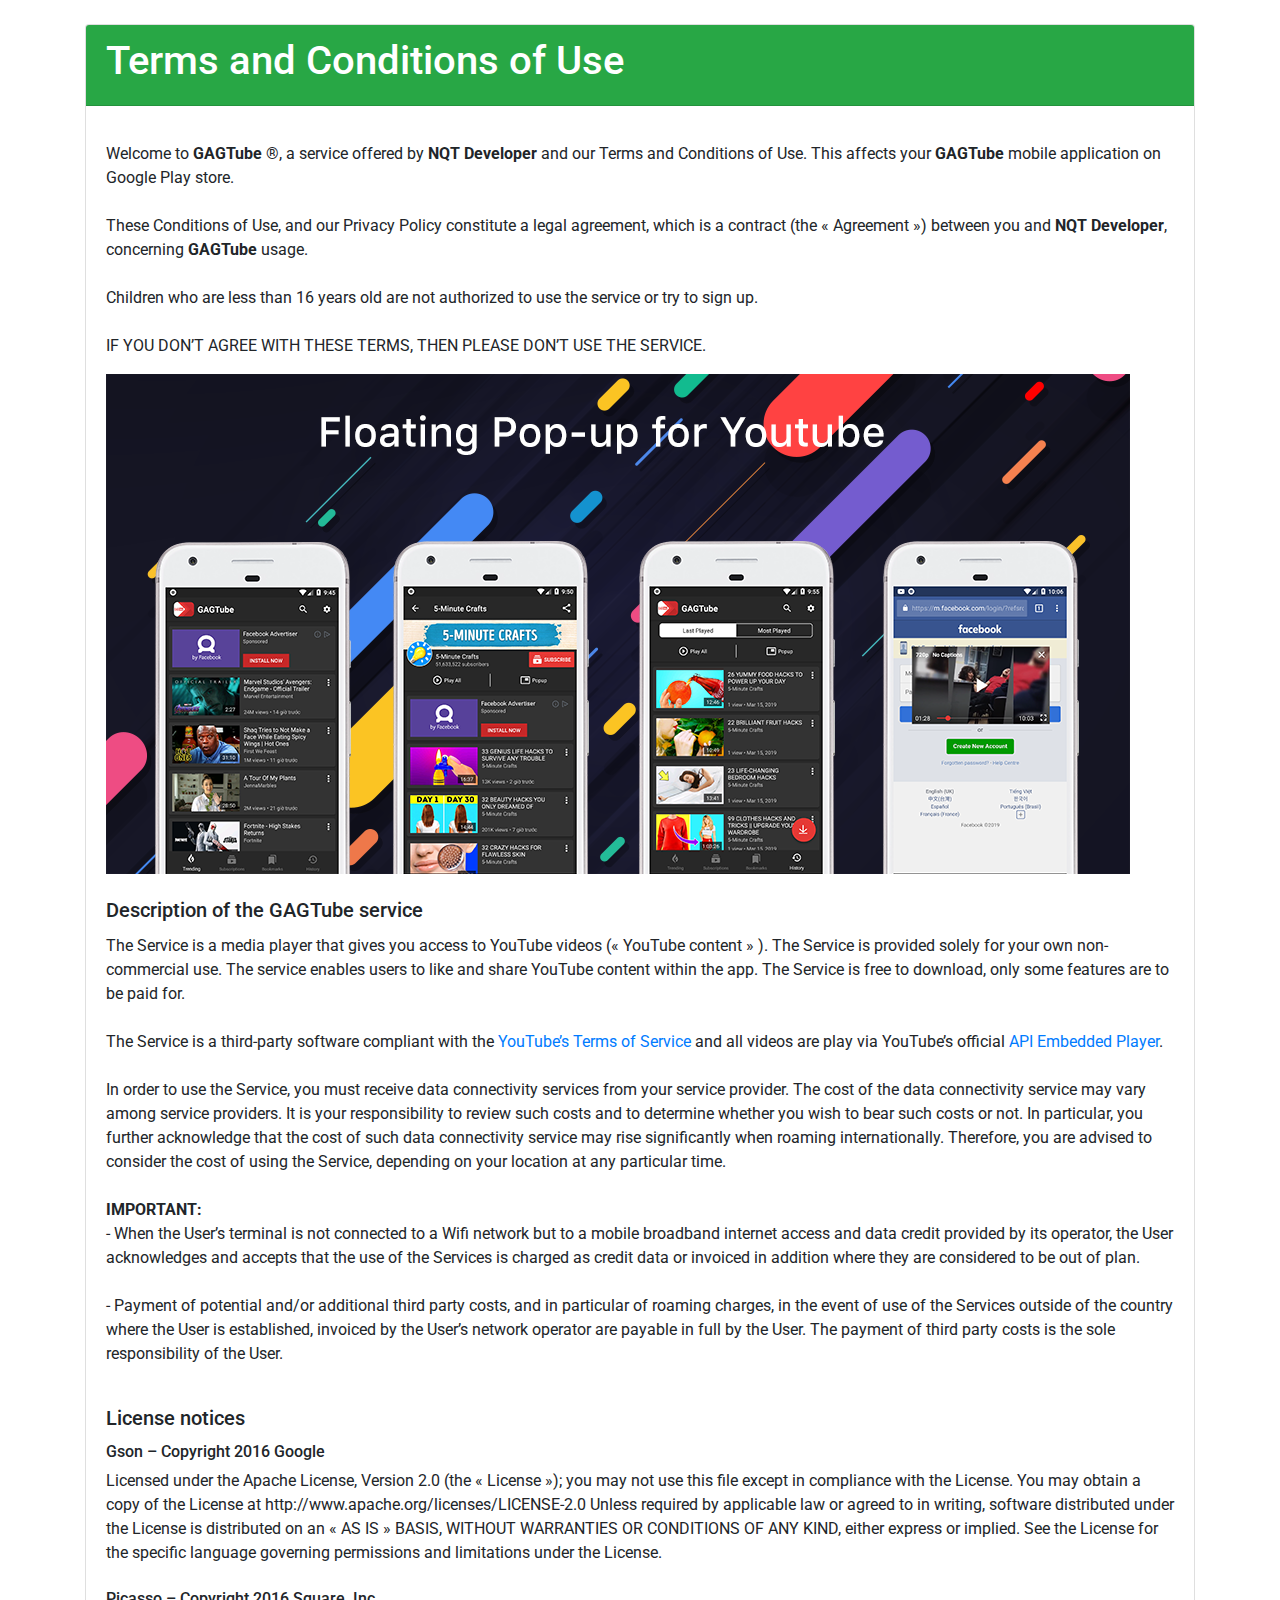
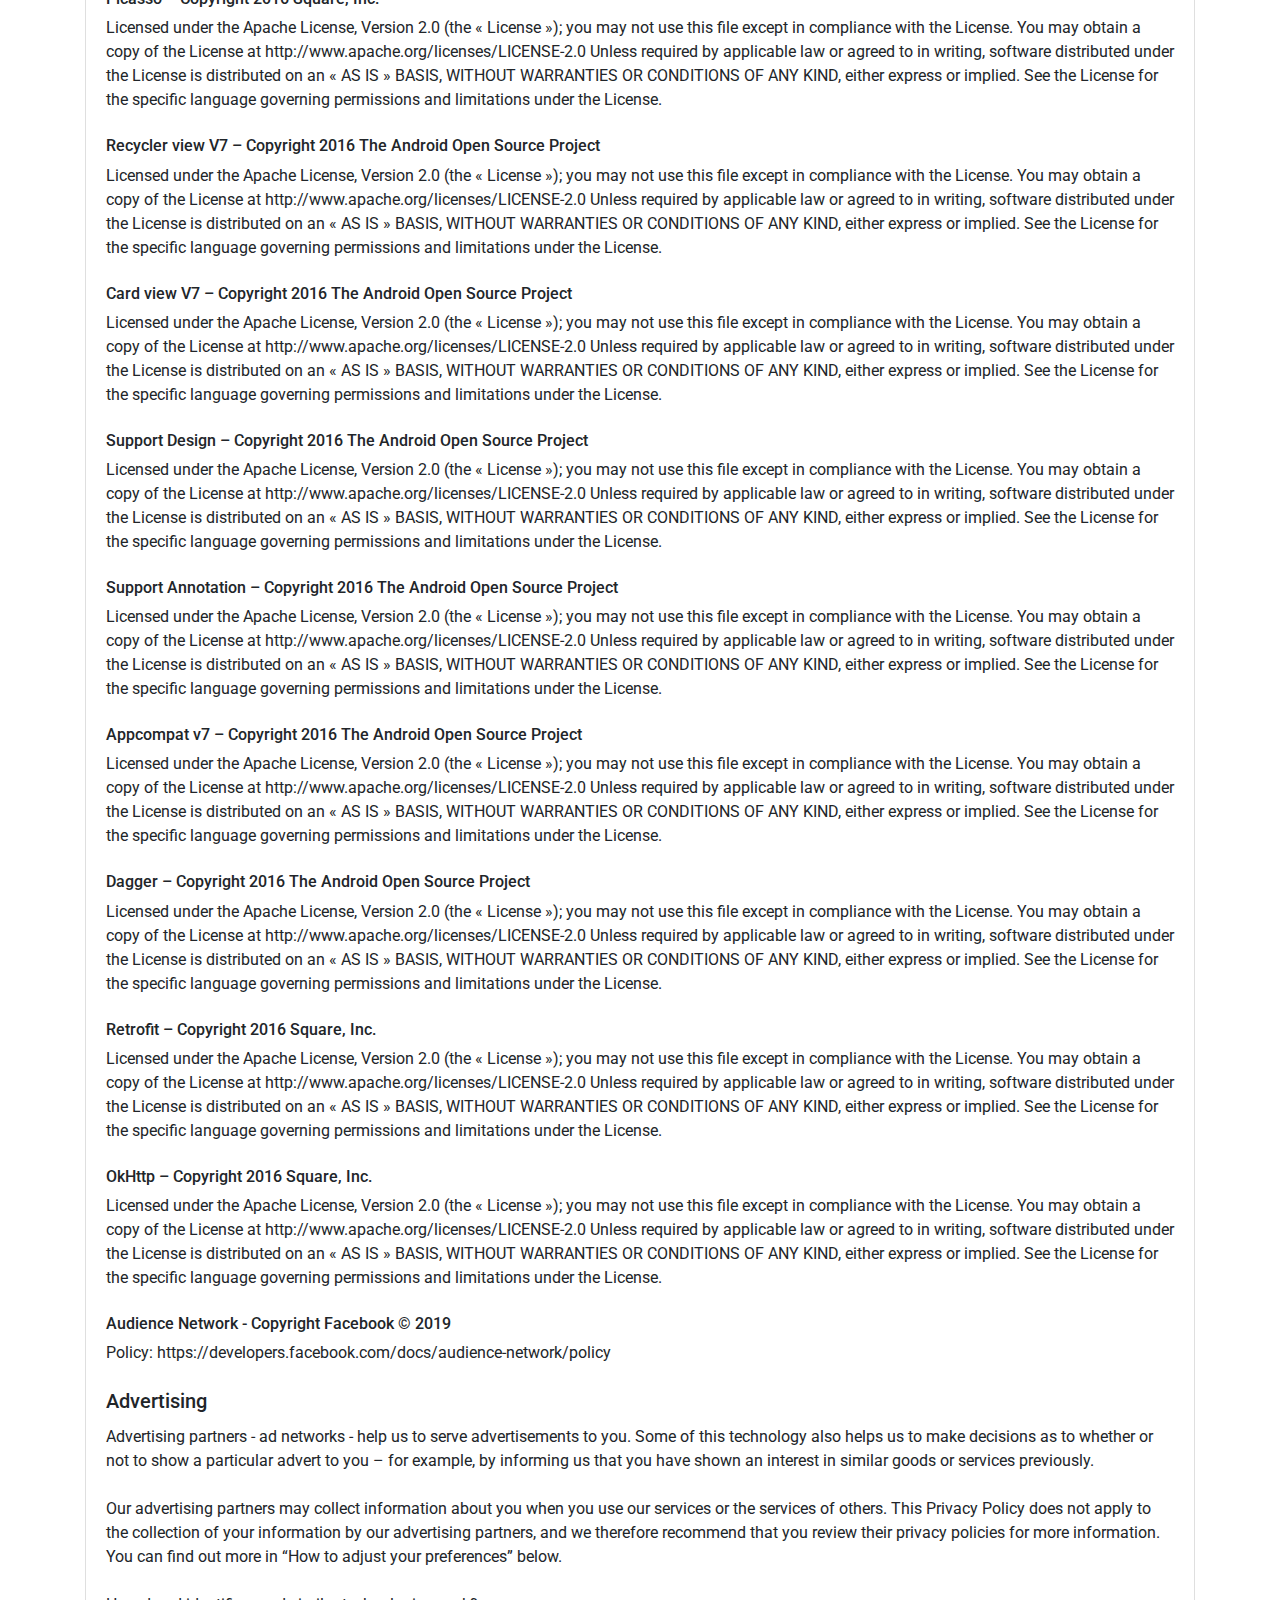
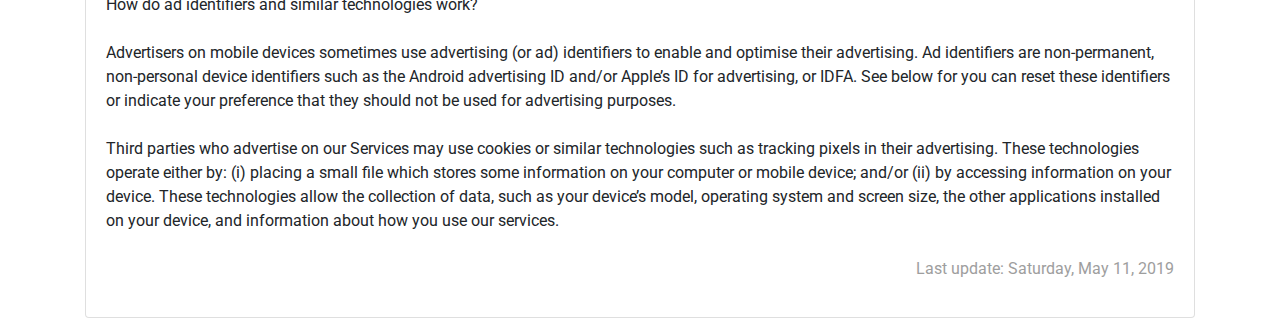
==== floating-tube.html @ c1219b05 "Added floating tube policy" ====
<!DOCTYPE html>
<html lang="en">
<head>
    <meta charset="UTF-8">
    <title>GAGTube | Floating Pop-up Youtube Player for Android</title>
    <!-- Description -->
    <meta name="description" content="Personal Portfolio HTML5 Template">
    <meta name="viewport" content="width=device-width, initial-scale=1, shrink-to-fit=no">
    <!-- Favicons -->
    <link rel="icon" type="image/png" sizes="32x32" href="img/favicons/favicon.png">
    <link rel="icon" type="image/png" sizes="16x16" href="img/favicons/favicon.png">
    <!-- CSS Assets -->
    <!-- Bootstrap -->
    <link rel="stylesheet" href="https://stackpath.bootstrapcdn.com/bootstrap/4.3.1/css/bootstrap.min.css"
          integrity="sha384-ggOyR0iXCbMQv3Xipma34MD+dH/1fQ784/j6cY/iJTQUOhcWr7x9JvoRxT2MZw1T" crossorigin="anonymous">
    <link rel="stylesheet" href="css/bootstrap-custom.min.css">
    <link href="https://fonts.googleapis.com/css?family=Roboto:400%7CPoppins:300,400,500,600,700%7CRaleway:300,400,500,600,700,800" rel="stylesheet">
</head>
<body>
<div class="container">

    <div class="card" style="margin-top: 24px">
        <div class="card-header text-white bg-success mb-3">
            <h1>Terms and Conditions of Use</h1>
        </div>
        <div class="card-body">
            <p>

                Welcome to <b>GAGTube</b> ®, a service offered by <b>NQT Developer</b> and our Terms and Conditions of Use. This affects your <b>GAGTube</b> mobile
                application on Google Play store.<br><br>

                These Conditions of Use, and our Privacy Policy constitute a legal agreement, which is a contract (the « Agreement ») between you and
                <b>NQT
                    Developer</b>, concerning <b>GAGTube</b> usage.<br><br>

                Children who are less than 16 years old are not authorized to use the service or try to sign up.<br><br>

                IF YOU DON’T AGREE WITH THESE TERMS, THEN PLEASE DON’T USE THE SERVICE.<br>

            </p>
            <img src="img/gagtube.png"><br><br>
            <h5 class="card-title">Description of the GAGTube service</h5>
            <p>
                The Service is a media player that gives you access to YouTube videos (« YouTube content » ). The Service is provided solely for your
                own non-commercial use. The service enables users to like and share YouTube content within the app. The Service is free to download,
                only some features are to be paid for.<br><br>

                The Service is a third-party software compliant with the <a
                    href="https://developers.google.com/youtube/terms/api-services-terms-of-service" target="_blank">YouTube’s Terms of Service</a>
                and all videos are play via YouTube’s official <a href="https://developers.google.com/youtube/iframe_api_reference" target="_blank">API
                Embedded Player</a>.<br><br>

                In order to use the Service, you must receive data connectivity services from your service provider. The cost of the data connectivity
                service may vary among service providers. It is your responsibility to review such costs and to determine whether you wish to bear
                such costs or not. In particular, you further acknowledge that the cost of such data connectivity service may rise significantly when
                roaming internationally. Therefore, you are advised to consider the cost of using the Service, depending on your location at any
                particular time.<br><br>

                <b>IMPORTANT:</b><br>

                - When the User’s terminal is not connected to a Wifi network but to a mobile broadband internet access and data credit provided by
                its operator, the User acknowledges and accepts that the use of the Services is charged as credit data or invoiced in addition where
                they are considered to be out of plan.<br><br>

                - Payment of potential and/or additional third party costs, and in particular of roaming charges, in the event of use of the Services
                outside of the country where the User is established, invoiced by the User’s network operator are payable in full by the User. The
                payment of third party costs is the sole responsibility of the User.
                <br><br>
            </p>
            <h5 class="card-title">License notices</h5>
            <h6>Gson – Copyright 2016 Google</h6>
            Licensed under the Apache License, Version 2.0 (the « License »); you may not use this file except in compliance with the License. You may
            obtain a copy of the License at http://www.apache.org/licenses/LICENSE-2.0 Unless required by applicable law or agreed to in writing,
            software distributed under the License is distributed on an « AS IS » BASIS, WITHOUT WARRANTIES OR CONDITIONS OF ANY KIND, either express
            or implied. See the License for the specific language governing permissions and limitations under the License.<br><br>

            <h6>Picasso – Copyright 2016 Square, Inc.</h6>
            Licensed under the Apache License, Version 2.0 (the « License »); you may not use this file except in compliance with the License. You may
            obtain a copy of the License at http://www.apache.org/licenses/LICENSE-2.0 Unless required by applicable law or agreed to in writing,
            software distributed under the License is distributed on an « AS IS » BASIS, WITHOUT WARRANTIES OR CONDITIONS OF ANY KIND, either express
            or implied. See the License for the specific language governing permissions and limitations under the License.<br><br>

            <h6>Recycler view V7 – Copyright 2016 The Android Open Source Project</h6>
            Licensed under the Apache License, Version 2.0 (the « License »); you may not use this file except in compliance with the License. You may
            obtain a copy of the License at http://www.apache.org/licenses/LICENSE-2.0 Unless required by applicable law or agreed to in writing,
            software distributed under the License is distributed on an « AS IS » BASIS, WITHOUT WARRANTIES OR CONDITIONS OF ANY KIND, either express
            or implied. See the License for the specific language governing permissions and limitations under the License.<br><br>

            <h6>Card view V7 – Copyright 2016 The Android Open Source Project</h6>
            Licensed under the Apache License, Version 2.0 (the « License »); you may not use this file except in compliance with the License. You may
            obtain a copy of the License at http://www.apache.org/licenses/LICENSE-2.0 Unless required by applicable law or agreed to in writing,
            software distributed under the License is distributed on an « AS IS » BASIS, WITHOUT WARRANTIES OR CONDITIONS OF ANY KIND, either express
            or implied. See the License for the specific language governing permissions and limitations under the License.<br><br>

            <h6>Support Design – Copyright 2016 The Android Open Source Project</h6>
            Licensed under the Apache License, Version 2.0 (the « License »); you may not use this file except in compliance with the License. You may
            obtain a copy of the License at http://www.apache.org/licenses/LICENSE-2.0 Unless required by applicable law or agreed to in writing,
            software distributed under the License is distributed on an « AS IS » BASIS, WITHOUT WARRANTIES OR CONDITIONS OF ANY KIND, either express
            or implied. See the License for the specific language governing permissions and limitations under the License.<br><br>

            <h6>Support Annotation – Copyright 2016 The Android Open Source Project</h6>
            Licensed under the Apache License, Version 2.0 (the « License »); you may not use this file except in compliance with the License. You may
            obtain a copy of the License at http://www.apache.org/licenses/LICENSE-2.0 Unless required by applicable law or agreed to in writing,
            software distributed under the License is distributed on an « AS IS » BASIS, WITHOUT WARRANTIES OR CONDITIONS OF ANY KIND, either express
            or implied. See the License for the specific language governing permissions and limitations under the License.<br><br>

            <h6>Appcompat v7 – Copyright 2016 The Android Open Source Project</h6>
            Licensed under the Apache License, Version 2.0 (the « License »); you may not use this file except in compliance with the License. You may
            obtain a copy of the License at http://www.apache.org/licenses/LICENSE-2.0 Unless required by applicable law or agreed to in writing,
            software distributed under the License is distributed on an « AS IS » BASIS, WITHOUT WARRANTIES OR CONDITIONS OF ANY KIND, either express
            or implied. See the License for the specific language governing permissions and limitations under the License.<br><br>

            <h6>Dagger – Copyright 2016 The Android Open Source Project</h6>
            Licensed under the Apache License, Version 2.0 (the « License »); you may not use this file except in compliance with the License. You may
            obtain a copy of the License at http://www.apache.org/licenses/LICENSE-2.0 Unless required by applicable law or agreed to in writing,
            software distributed under the License is distributed on an « AS IS » BASIS, WITHOUT WARRANTIES OR CONDITIONS OF ANY KIND, either express
            or implied. See the License for the specific language governing permissions and limitations under the License.<br><br>

            <h6>Retrofit – Copyright 2016 Square, Inc.</h6>
            Licensed under the Apache License, Version 2.0 (the « License »); you may not use this file except in compliance with the License. You may
            obtain a copy of the License at http://www.apache.org/licenses/LICENSE-2.0 Unless required by applicable law or agreed to in writing,
            software distributed under the License is distributed on an « AS IS » BASIS, WITHOUT WARRANTIES OR CONDITIONS OF ANY KIND, either express
            or implied. See the License for the specific language governing permissions and limitations under the License.<br><br>

            <h6>OkHttp – Copyright 2016 Square, Inc.</h6>
            Licensed under the Apache License, Version 2.0 (the « License »); you may not use this file except in compliance with the License. You may
            obtain a copy of the License at http://www.apache.org/licenses/LICENSE-2.0 Unless required by applicable law or agreed to in writing,
            software distributed under the License is distributed on an « AS IS » BASIS, WITHOUT WARRANTIES OR CONDITIONS OF ANY KIND, either express
            or implied. See the License for the specific language governing permissions and limitations under the License.<br><br>

            <h6>Audience Network - Copyright Facebook © 2019</h6>
            Policy: https://developers.facebook.com/docs/audience-network/policy<br><br>

            <h5 class="card-title">Advertising</h5>
            Advertising partners - ad networks - help us to serve advertisements to you. Some of this technology also helps us to make decisions as to
            whether or not to show a particular advert to you – for example, by informing us that you have shown an interest in similar goods or
            services previously.<br><br>

            Our advertising partners may collect information about you when you use our services or the services of others. This Privacy Policy does
            not apply to the collection of your information by our advertising partners, and we therefore recommend that you review their privacy
            policies for more information. You can find out more in “How to adjust your preferences” below.<br><br>

            How do ad identifiers and similar technologies work?<br><br>

            Advertisers on mobile devices sometimes use advertising (or ad) identifiers to enable and optimise their advertising. Ad identifiers are
            non-permanent, non-personal device identifiers such as the Android advertising ID and/or Apple’s ID for advertising, or IDFA. See below
            for you can reset these identifiers or indicate your preference that they should not be used for advertising purposes.<br><br>

            Third parties who advertise on our Services may use cookies or similar technologies such as tracking pixels in their advertising. These
            technologies operate either by: (i) placing a small file which stores some information on your computer or mobile device; and/or (ii) by
            accessing information on your device. These technologies allow the collection of data, such as your device’s model, operating system and
            screen size, the other applications installed on your device, and information about how you use our services.<br><br>

            <p align="right" style="color: #9e9e9e">Last update: Saturday, May 11, 2019</p>
        </div>
    </div>

</div>

<!-- Optional JavaScript -->
<!-- jQuery first, then Popper.js, then Bootstrap JS -->
<script src="https://code.jquery.com/jquery-3.3.1.slim.min.js" integrity="sha384-q8i/X+965DzO0rT7abK41JStQIAqVgRVzpbzo5smXKp4YfRvH+8abtTE1Pi6jizo"
        crossorigin="anonymous"></script>
<script src="https://cdnjs.cloudflare.com/ajax/libs/popper.js/1.14.7/umd/popper.min.js"
        integrity="sha384-UO2eT0CpHqdSJQ6hJty5KVphtPhzWj9WO1clHTMGa3JDZwrnQq4sF86dIHNDz0W1" crossorigin="anonymous"></script>
<script src="https://stackpath.bootstrapcdn.com/bootstrap/4.3.1/js/bootstrap.min.js"
        integrity="sha384-JjSmVgyd0p3pXB1rRibZUAYoIIy6OrQ6VrjIEaFf/nJGzIxFDsf4x0xIM+B07jRM" crossorigin="anonymous"></script>
</body>
</html>
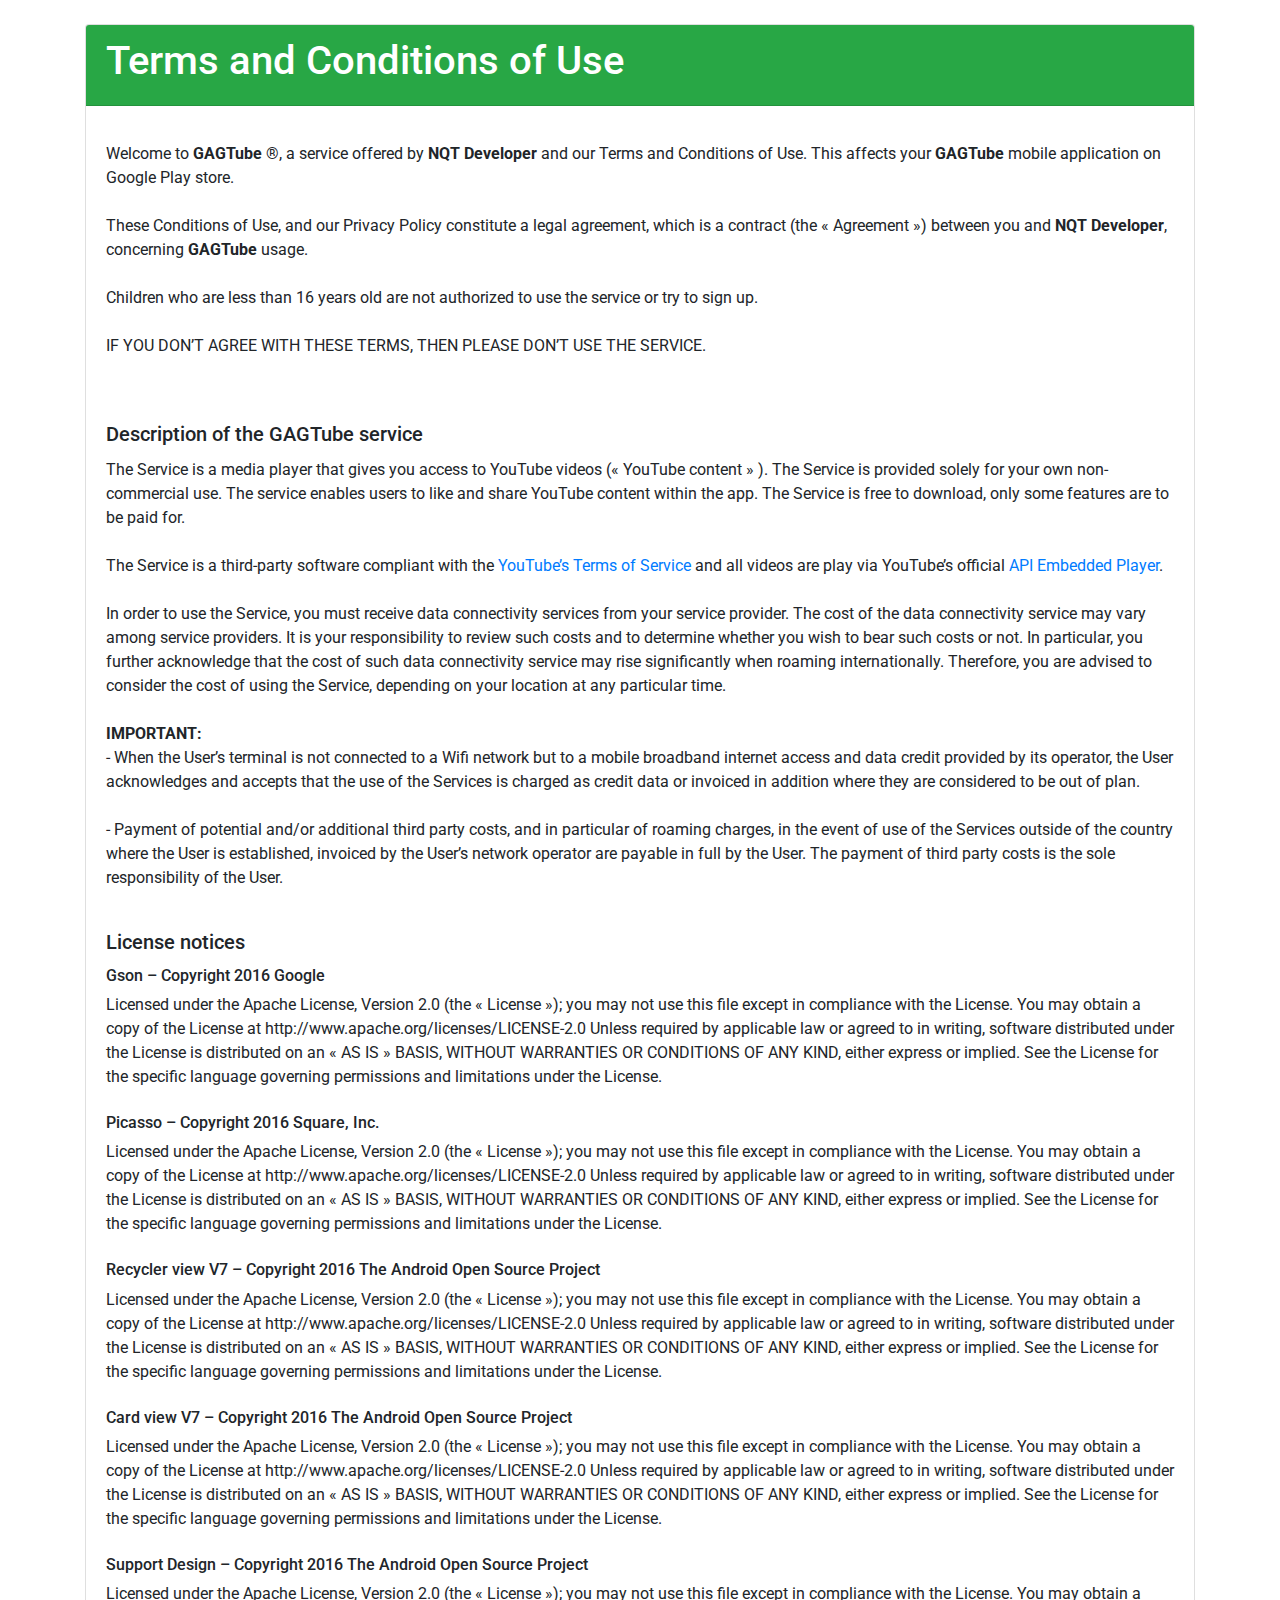
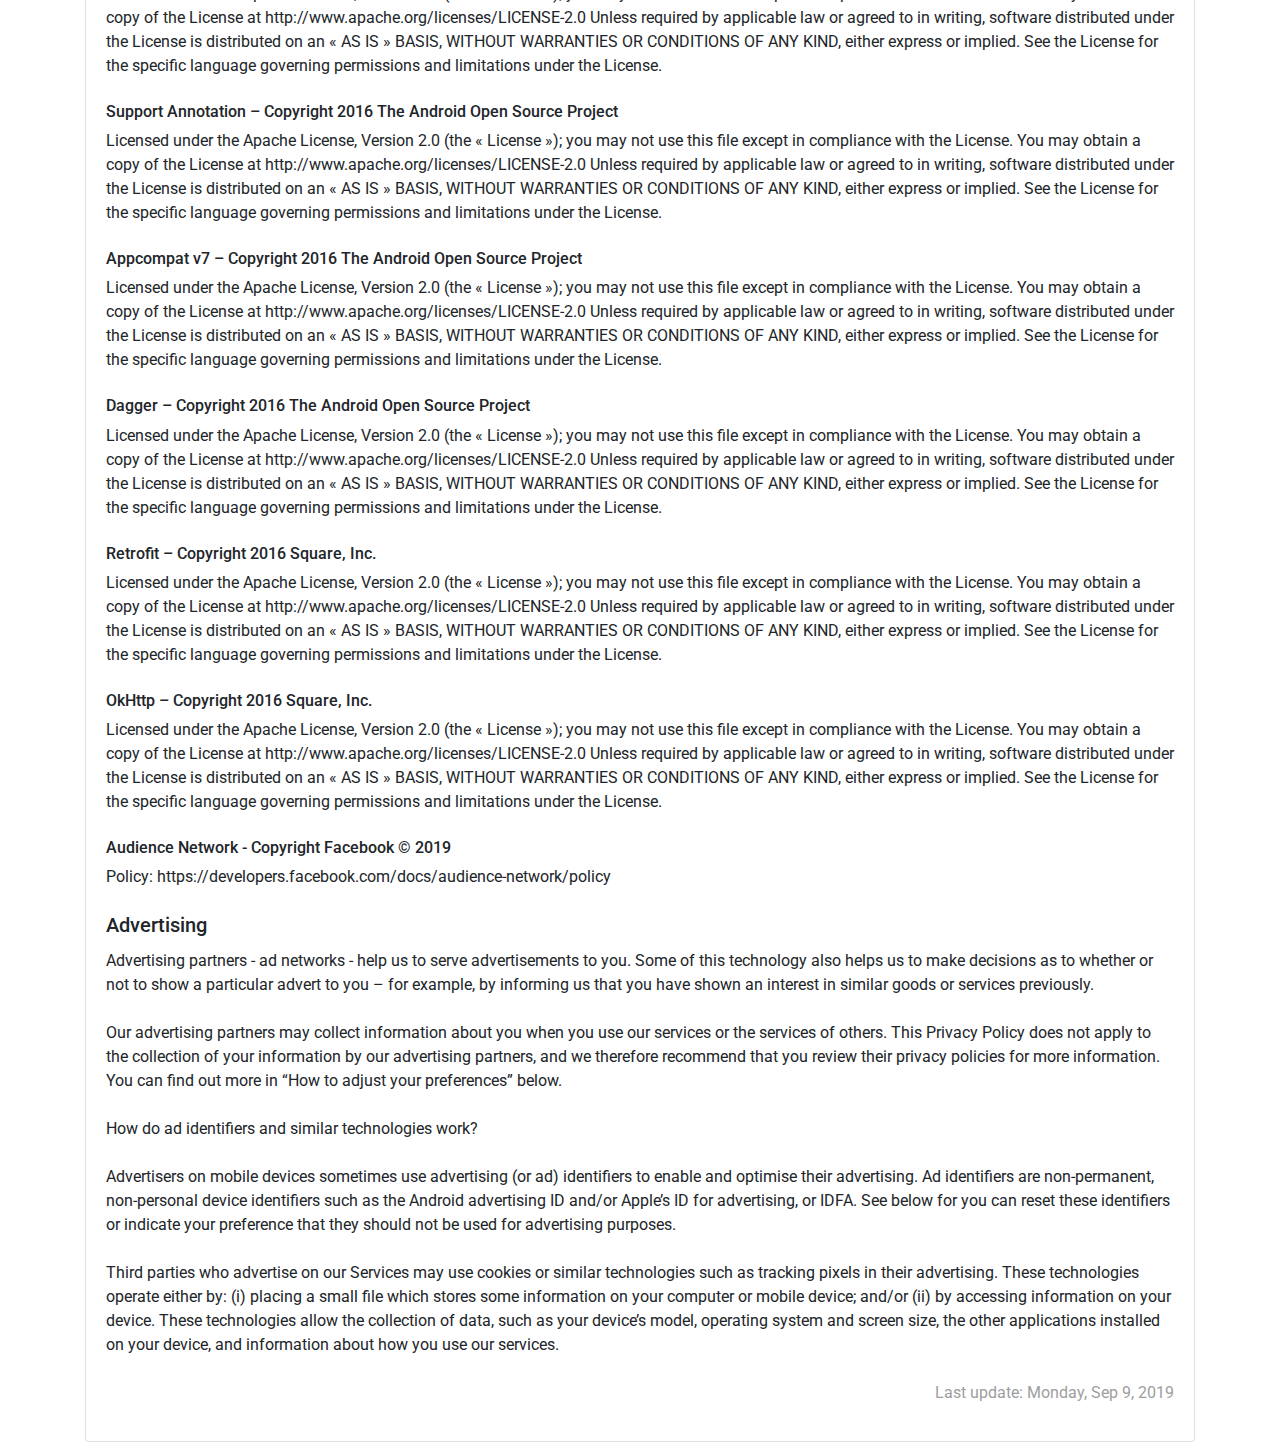
==== commit 3a6f74d0: "Remove the image" ====
--- a/floating-tube.html
+++ b/floating-tube.html
@@ -2,7 +2,7 @@
 <html lang="en">
 <head>
     <meta charset="UTF-8">
-    <title>GAGTube | Floating Pop-up Youtube Player for Android</title>
+    <title>GAGTube | Floating Pop-up Player for Youtube</title>
     <!-- Description -->
     <meta name="description" content="Personal Portfolio HTML5 Template">
     <meta name="viewport" content="width=device-width, initial-scale=1, shrink-to-fit=no">
@@ -38,7 +38,7 @@
                 IF YOU DON’T AGREE WITH THESE TERMS, THEN PLEASE DON’T USE THE SERVICE.<br>
 
             </p>
-            <img src="img/gagtube.png"><br><br>
+            <br><br>
             <h5 class="card-title">Description of the GAGTube service</h5>
             <p>
                 The Service is a media player that gives you access to YouTube videos (« YouTube content » ). The Service is provided solely for your
@@ -151,7 +151,7 @@
             accessing information on your device. These technologies allow the collection of data, such as your device’s model, operating system and
             screen size, the other applications installed on your device, and information about how you use our services.<br><br>
 
-            <p align="right" style="color: #9e9e9e">Last update: Saturday, May 11, 2019</p>
+            <p align="right" style="color: #9e9e9e">Last update: Monday, Sep 9, 2019</p>
         </div>
     </div>
 
@@ -166,4 +166,4 @@
 <script src="https://stackpath.bootstrapcdn.com/bootstrap/4.3.1/js/bootstrap.min.js"
         integrity="sha384-JjSmVgyd0p3pXB1rRibZUAYoIIy6OrQ6VrjIEaFf/nJGzIxFDsf4x0xIM+B07jRM" crossorigin="anonymous"></script>
 </body>
-</html>+</html>
